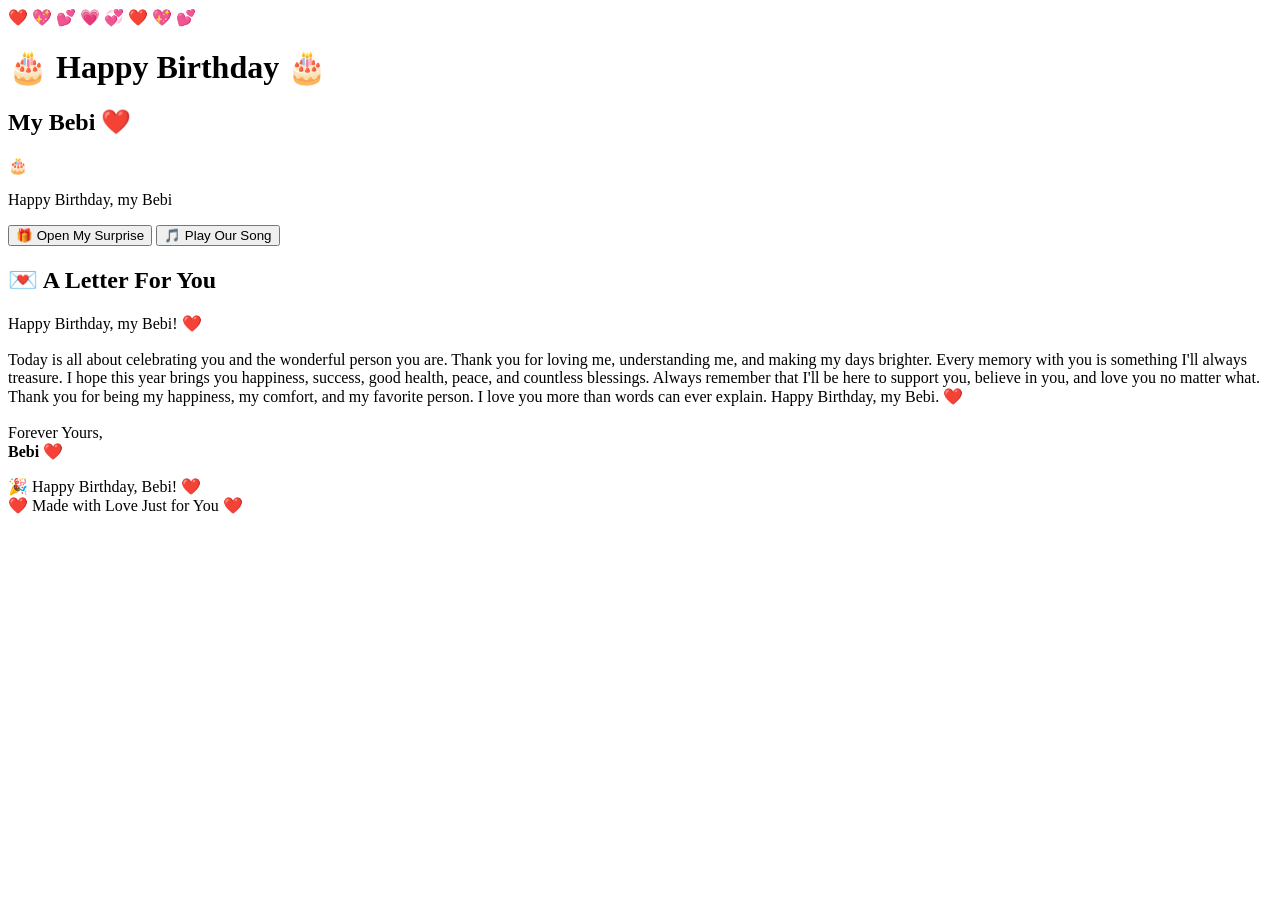
==== index.html @ 575caa87 "Update index.html" ====
<!DOCTYPE html>
<html lang="en">
<head>
    <meta charset="UTF-8">
    <meta name="viewport" content="width=device-width, initial-scale=1.0">
    <title>Happy Birthday, Bebi ❤️</title>

    <!-- Google Fonts -->
    <link href="https://fonts.googleapis.com/css2?family=Great+Vibes&family=Poppins:wght@300;400;600;700&display=swap" rel="stylesheet">

    <!-- CSS File -->
    <link rel="stylesheet" href="style/style.css">
</head>

<body>

    <!-- Floating Hearts -->
    <div class="hearts">
        <span>❤️</span>
        <span>💖</span>
        <span>💕</span>
        <span>💗</span>
        <span>💞</span>
        <span>❤️</span>
        <span>💖</span>
        <span>💕</span>
    </div>

    <div class="container">

        <h1>🎂 Happy Birthday 🎂</h1>

        <h2>My Bebi ❤️</h2>

        <div class="cake">
            🎂
        </div>

        <!-- Typewriter Message -->
        <p id="typing"></p>

        <!-- Buttons -->
        <div class="buttons">

            <button id="surpriseBtn">
                🎁 Open My Surprise
            </button>

            <button id="musicBtn">
                🎵 Play Our Song
            </button>

        </div>

        <!-- Hidden Letter -->
        <div id="letter" class="hidden">

            <h2>💌 A Letter For You</h2>

            <p>

                Happy Birthday, my Bebi! ❤️<br><br>

                Today is all about celebrating you and the wonderful person you are.

                Thank you for loving me, understanding me, and making my days brighter.

                Every memory with you is something I'll always treasure.

                I hope this year brings you happiness, success, good health, peace, and countless blessings.

                Always remember that I'll be here to support you, believe in you, and love you no matter what.

                Thank you for being my happiness, my comfort, and my favorite person.

                I love you more than words can ever explain.

                Happy Birthday, my Bebi. ❤️

                <br><br>

                Forever Yours,<br>
                <b>Bebi ❤️</b>

            </p>

        </div>

        <!-- Countdown -->
        <div id="countdown">
            Loading Countdown...
        </div>

        <footer>
            ❤️ Made with Love Just for You ❤️
        </footer>

    </div>

    <!-- Audio -->
    <audio id="song" preload="auto"></audio>

    <!-- JavaScript -->
    <script src="scripts/script.js"></script>

</body>
</html>
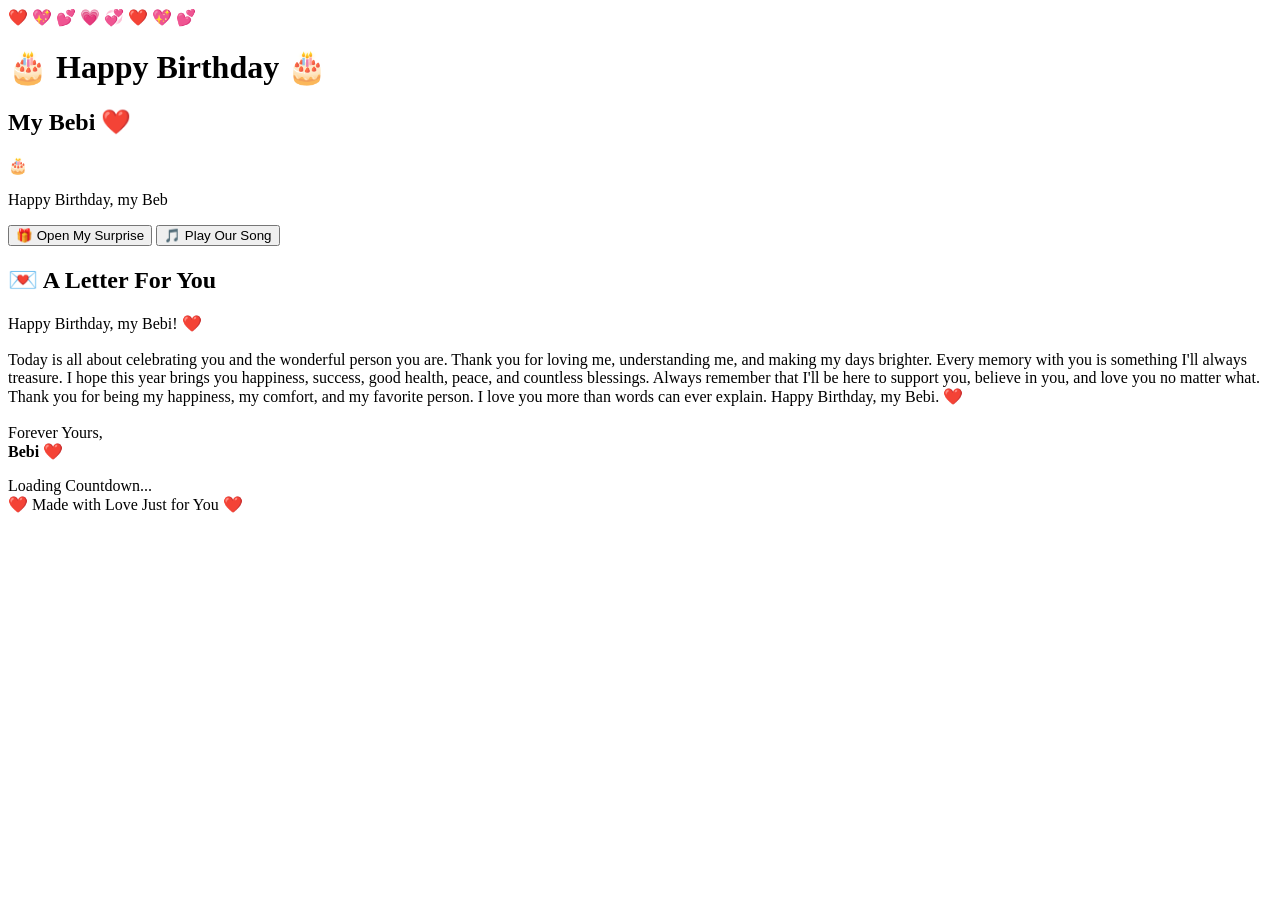
==== commit bdfd2b3e: "Fix stylesheet link path in index.html Updated the stylesheet link path from 'style/style.css' to 's" ====
--- a/index.html
+++ b/index.html
@@ -9,7 +9,7 @@
     <link href="https://fonts.googleapis.com/css2?family=Great+Vibes&family=Poppins:wght@300;400;600;700&display=swap" rel="stylesheet">
 
     <!-- CSS File -->
-    <link rel="stylesheet" href="style/style.css">
+    <link rel="stylesheet" href="styles/style.css">
 </head>
 
 <body>
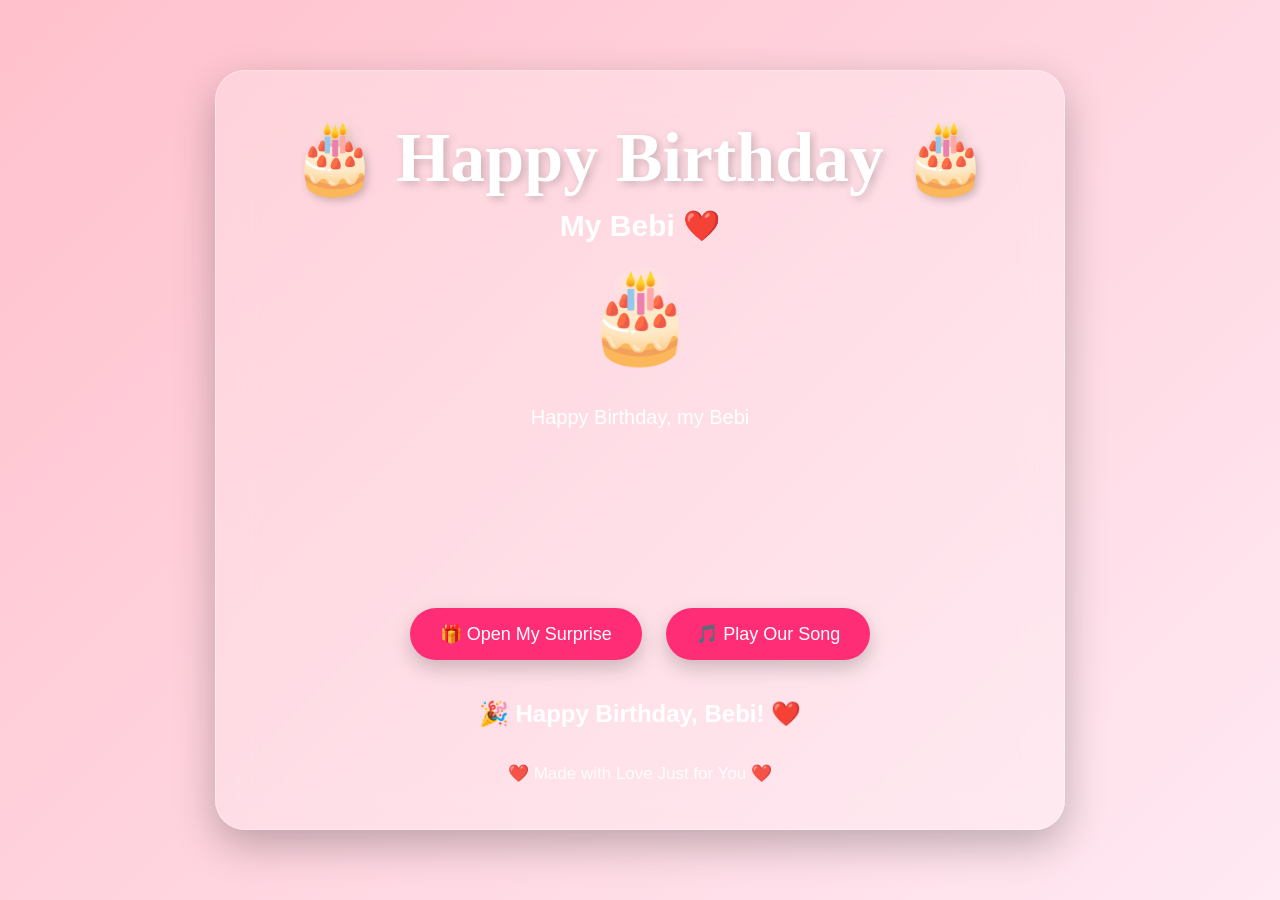
==== commit 325d2592: "Update index.html" ====
--- a/index.html
+++ b/index.html
@@ -9,7 +9,7 @@
     <link href="https://fonts.googleapis.com/css2?family=Great+Vibes&family=Poppins:wght@300;400;600;700&display=swap" rel="stylesheet">
 
     <!-- CSS File -->
-    <link rel="stylesheet" href="styles/style.css">
+    <link rel="stylesheet" href="style.css">
 </head>
 
 <body>
@@ -101,7 +101,7 @@
     <audio id="song" preload="auto"></audio>
 
     <!-- JavaScript -->
-    <script src="scripts/script.js"></script>
+    <script src="script.js"></script>
 
 </body>
 </html>
--- a/style.css
+++ b/style.css
@@ -0,0 +1,364 @@
+*{
+    margin:0;
+    padding:0;
+    box-sizing:border-box;
+}
+
+body{
+    font-family:'Poppins',sans-serif;
+    min-height:100vh;
+    display:flex;
+    justify-content:center;
+    align-items:center;
+    overflow:hidden;
+    background:linear-gradient(-45deg,#ff758c,#ff7eb3,#ffd6e8,#ffe9f3,#ffc1cc);
+    background-size:400% 400%;
+    animation:gradient 12s ease infinite;
+    padding:20px;
+}
+
+@keyframes gradient{
+    0%{
+        background-position:0% 50%;
+    }
+    50%{
+        background-position:100% 50%;
+    }
+    100%{
+        background-position:0% 50%;
+    }
+}
+
+/* Floating Hearts */
+
+.hearts{
+    position:fixed;
+    width:100%;
+    height:100%;
+    top:0;
+    left:0;
+    overflow:hidden;
+    pointer-events:none;
+}
+
+.hearts span{
+    position:absolute;
+    bottom:-100px;
+    font-size:30px;
+    animation:float 12s linear infinite;
+}
+
+.hearts span:nth-child(1){
+    left:5%;
+    animation-duration:10s;
+}
+
+.hearts span:nth-child(2){
+    left:18%;
+    animation-duration:8s;
+}
+
+.hearts span:nth-child(3){
+    left:32%;
+    animation-duration:12s;
+}
+
+.hearts span:nth-child(4){
+    left:48%;
+    animation-duration:9s;
+}
+
+.hearts span:nth-child(5){
+    left:62%;
+    animation-duration:11s;
+}
+
+.hearts span:nth-child(6){
+    left:76%;
+    animation-duration:10s;
+}
+
+.hearts span:nth-child(7){
+    left:88%;
+    animation-duration:13s;
+}
+
+.hearts span:nth-child(8){
+    left:95%;
+    animation-duration:9s;
+}
+
+@keyframes float{
+
+    0%{
+        transform:translateY(0) scale(1);
+        opacity:1;
+    }
+
+    100%{
+        transform:translateY(-120vh) scale(1.8);
+        opacity:0;
+    }
+
+}
+
+/* Card */
+
+.container{
+
+    width:850px;
+    max-width:95%;
+
+    background:rgba(255,255,255,.22);
+
+    backdrop-filter:blur(18px);
+
+    border:1px solid rgba(255,255,255,.35);
+
+    border-radius:30px;
+
+    padding:45px;
+
+    text-align:center;
+
+    box-shadow:0 15px 40px rgba(0,0,0,.25);
+
+    color:white;
+
+    z-index:10;
+
+}
+
+h1{
+
+    font-family:'Great Vibes',cursive;
+
+    font-size:70px;
+
+    color:white;
+
+    text-shadow:3px 3px 8px rgba(0,0,0,.2);
+
+}
+
+h2{
+
+    margin-top:10px;
+
+    color:#fff;
+
+    font-size:30px;
+
+}
+
+.cake{
+
+    font-size:90px;
+
+    margin:20px 0;
+
+    animation:bounce 2s infinite;
+
+}
+
+@keyframes bounce{
+
+    0%,100%{
+
+        transform:translateY(0);
+
+    }
+
+    50%{
+
+        transform:translateY(-10px);
+
+    }
+
+}
+
+#typing{
+
+    font-size:20px;
+
+    line-height:1.9;
+
+    margin-top:20px;
+
+    min-height:180px;
+
+    padding:10px;
+
+}
+
+/* Buttons */
+
+.buttons{
+
+    margin-top:30px;
+
+}
+
+button{
+
+    background:#ff2d75;
+
+    color:white;
+
+    border:none;
+
+    border-radius:40px;
+
+    padding:15px 30px;
+
+    font-size:18px;
+
+    cursor:pointer;
+
+    margin:10px;
+
+    transition:.3s;
+
+    box-shadow:0 8px 20px rgba(0,0,0,.2);
+
+}
+
+button:hover{
+
+    transform:translateY(-5px) scale(1.05);
+
+    background:#ff0d5e;
+
+}
+
+/* Letter */
+
+#letter{
+
+    margin-top:35px;
+
+    background:rgba(255,255,255,.18);
+
+    border-radius:20px;
+
+    padding:25px;
+
+    text-align:left;
+
+    animation:fade 1s;
+
+}
+
+#letter h2{
+
+    text-align:center;
+
+    margin-bottom:20px;
+
+}
+
+#letter p{
+
+    font-size:18px;
+
+    line-height:2;
+
+}
+
+.hidden{
+
+    display:none;
+
+}
+
+@keyframes fade{
+
+    from{
+
+        opacity:0;
+
+        transform:translateY(30px);
+
+    }
+
+    to{
+
+        opacity:1;
+
+        transform:translateY(0);
+
+    }
+
+}
+
+/* Countdown */
+
+#countdown{
+
+    margin-top:30px;
+
+    font-size:24px;
+
+    font-weight:bold;
+
+    color:#fff;
+
+}
+
+/* Footer */
+
+footer{
+
+    margin-top:35px;
+
+    font-size:17px;
+
+    color:#fff;
+
+    opacity:.9;
+
+}
+
+/* Responsive */
+
+@media(max-width:768px){
+
+h1{
+
+    font-size:50px;
+
+}
+
+h2{
+
+    font-size:24px;
+
+}
+
+.cake{
+
+    font-size:70px;
+
+}
+
+#typing{
+
+    font-size:17px;
+
+}
+
+button{
+
+    width:100%;
+
+    margin:8px 0;
+
+}
+
+.container{
+
+    padding:30px;
+
+}
+
+}
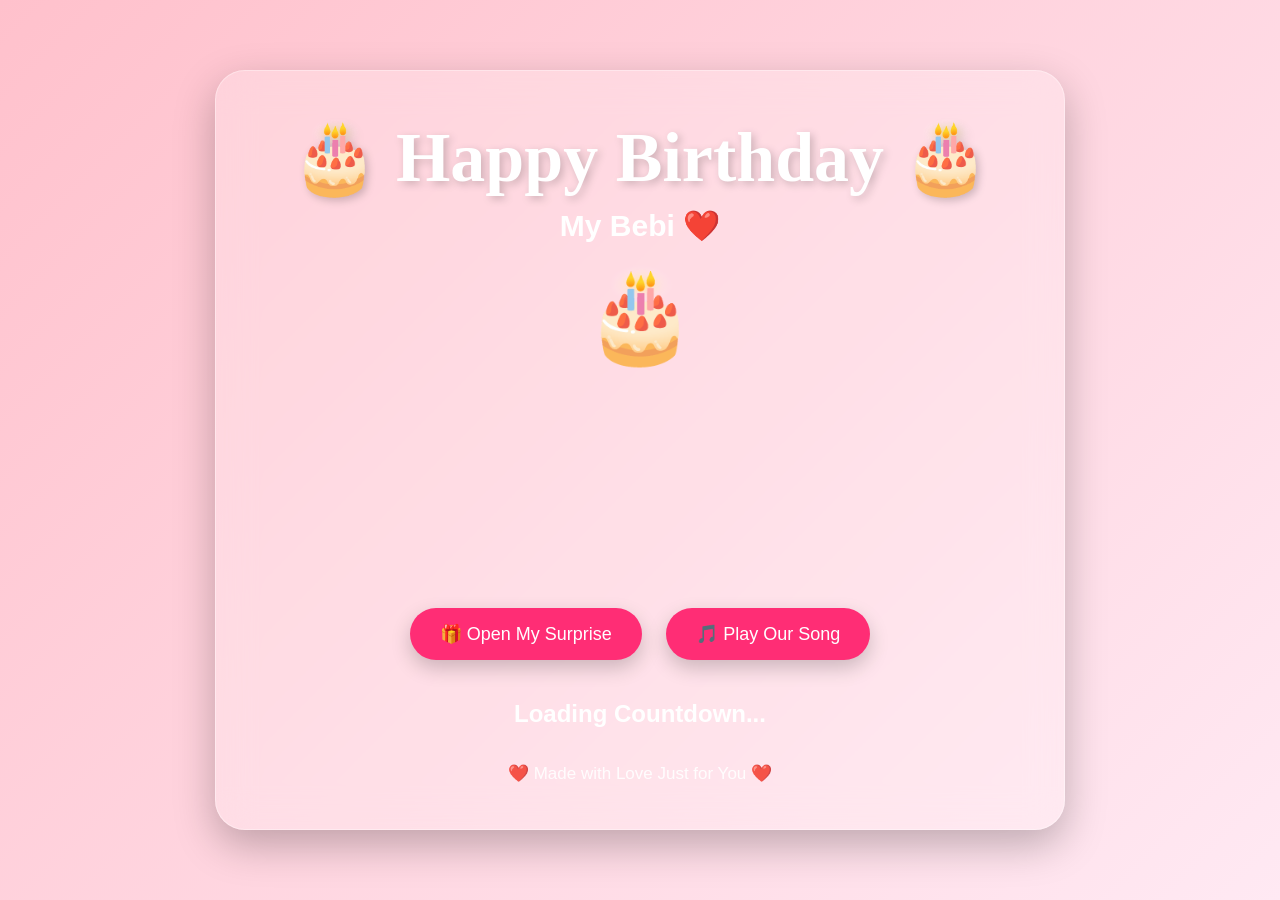
==== commit e0dffa53: "Update index.html" ====
--- a/index.html
+++ b/index.html
@@ -101,7 +101,7 @@
     <audio id="song" preload="auto"></audio>
 
     <!-- JavaScript -->
-    <script src="script.js"></script>
+   <script src="script.js"></script>
 
 </body>
 </html>
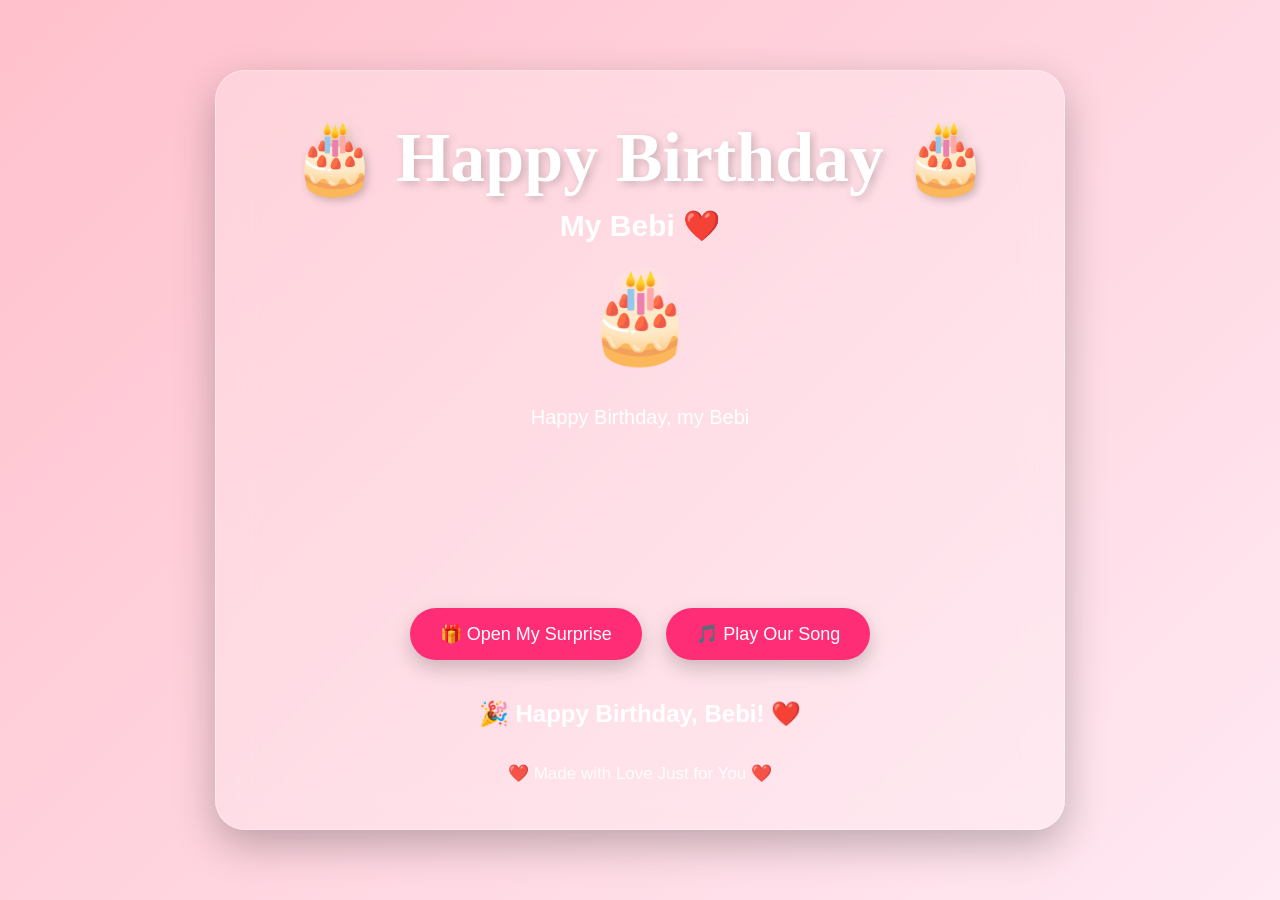
==== commit b6cc1d6e: "Update index.html" ====
--- a/index.html
+++ b/index.html
@@ -98,7 +98,7 @@
     </div>
 
     <!-- Audio -->
-    <audio id="song" preload="auto"></audio>
+    <audio id="palagi.mp3"auto"></audio>
 
     <!-- JavaScript -->
    <script src="script.js"></script>
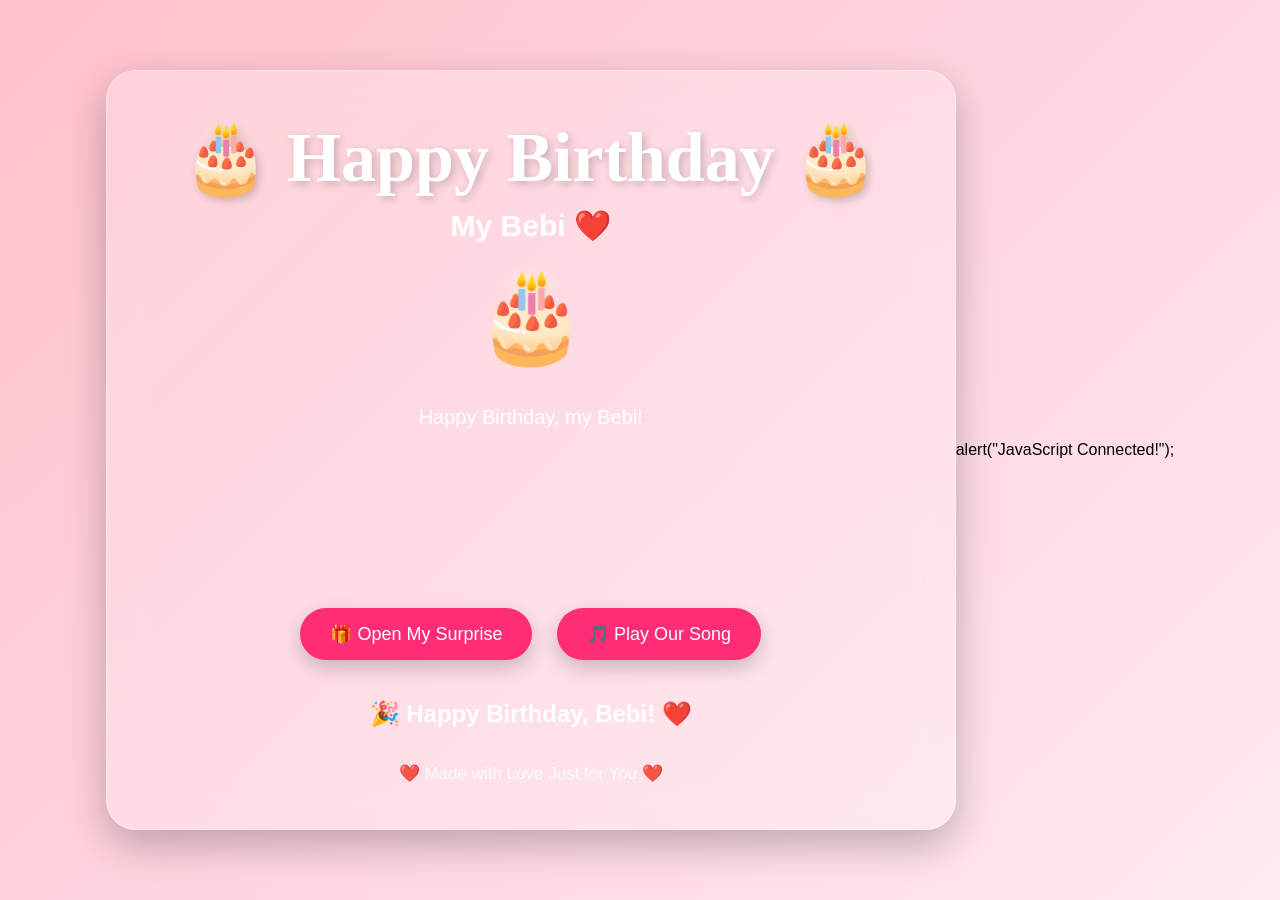
==== commit 2561f4a2: "Update index.html" ====
--- a/index.html
+++ b/index.html
@@ -102,6 +102,8 @@
 
     <!-- JavaScript -->
    <script src="script.js"></script>
+   
+    alert("JavaScript Connected!");
 
 </body>
 </html>
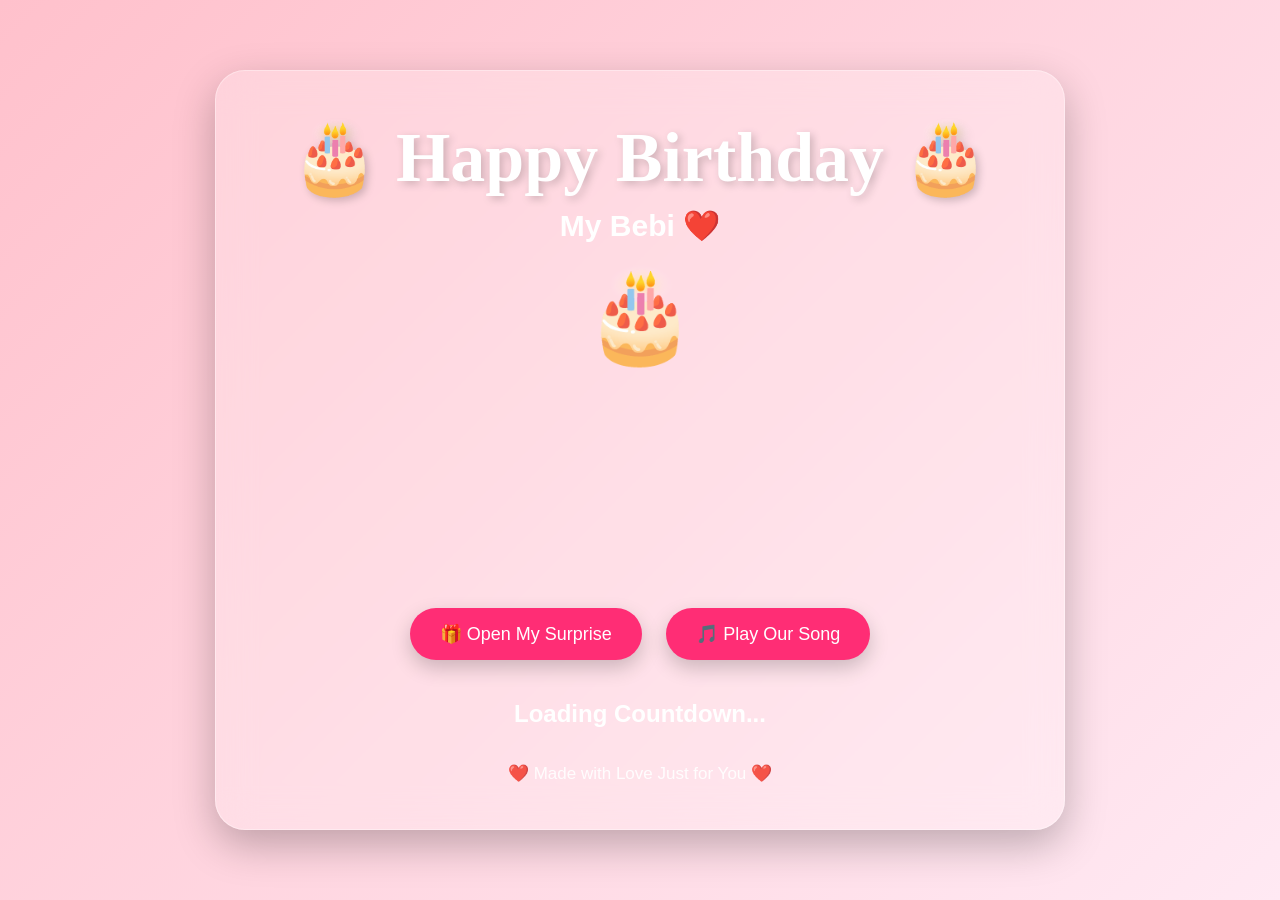
==== commit 05b2e495: "Fix HTML formatting and structure" ====
--- a/index.html
+++ b/index.html
@@ -102,8 +102,6 @@
 
     <!-- JavaScript -->
    <script src="script.js"></script>
-   
-    alert("JavaScript Connected!");
 
 </body>
 </html>
